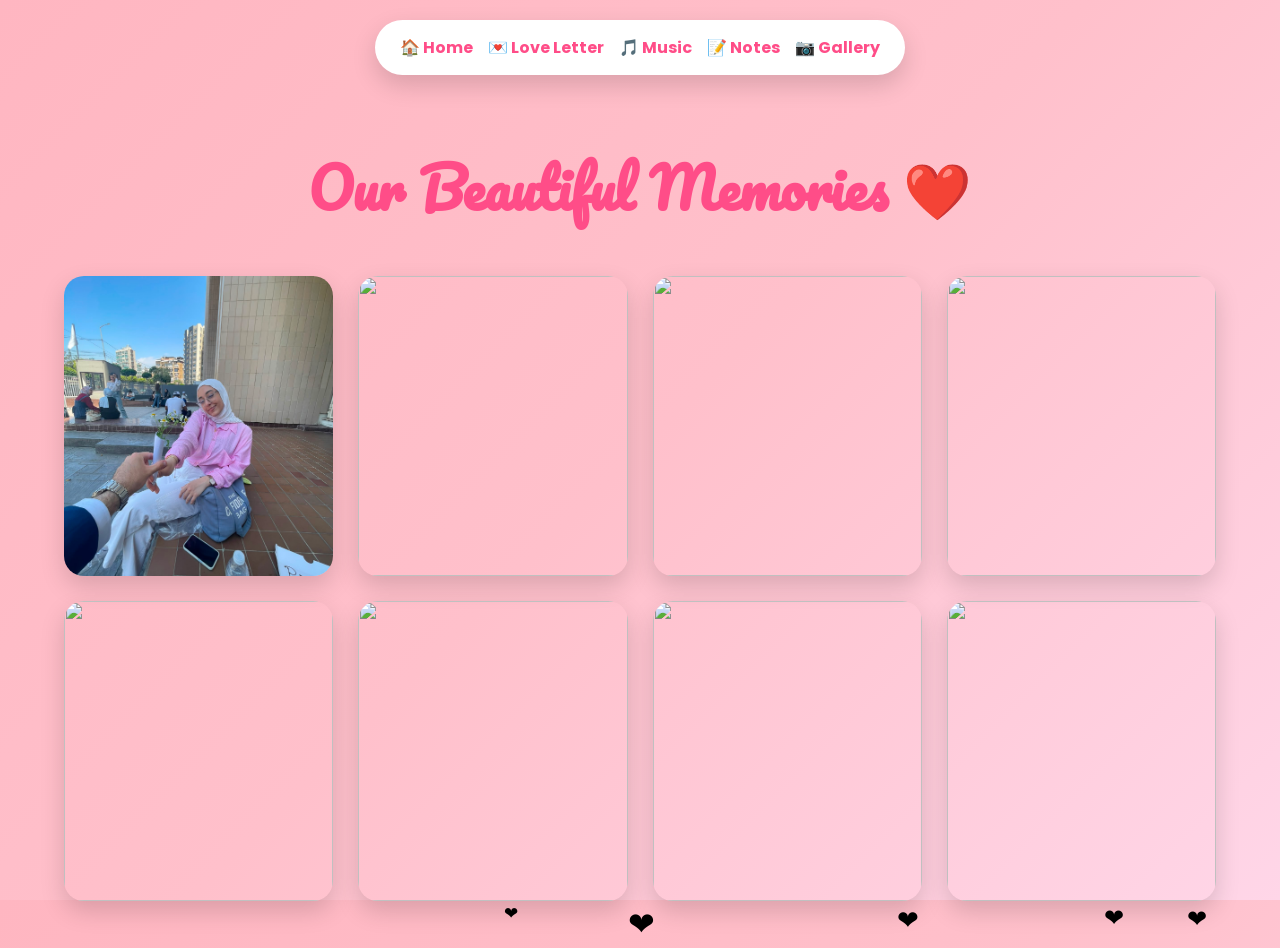
==== gallery.html @ b2b1d786 "Update image source path in gallery.html" ====
<!DOCTYPE html>
<html lang="en">

<head>

<meta charset="UTF-8">
<meta name="viewport" content="width=device-width, initial-scale=1.0">

<title>Our Memories ❤️</title>

<link rel="stylesheet" href="style.css">

<link href="https://fonts.googleapis.com/css2?family=Pacifico&family=Poppins:wght@300;500&display=swap" rel="stylesheet">

</head>

<body>

<nav class="navbar">

<a href="home.html">🏠 Home</a>
<a href="loveletter.html">💌 Love Letter</a>
<a href="music.html">🎵 Music</a>
<a href="notes.html">📝 Notes</a>
<a href="gallery.html">📷 Gallery</a>

</nav>

<div class="gallery-container">

<h1>Our Beautiful Memories ❤️</h1>

<div class="gallery">

<img src="../images/05dfa71c-2e24-4a74-99e2-e619ec2f1b42.jpg" onclick="openImage(this.src)">
<img src="images/photo2.jpg" onclick="openImage(this.src)">
<img src="images/photo3.jpg" onclick="openImage(this.src)">
<img src="images/photo4.jpg" onclick="openImage(this.src)">
<img src="images/photo5.jpg" onclick="openImage(this.src)">
<img src="images/photo6.jpg" onclick="openImage(this.src)">
<img src="images/photo7.jpg" onclick="openImage(this.src)">
<img src="images/photo8.jpg" onclick="openImage(this.src)">

</div>

</div>

<div id="popup">

<span onclick="closeImage()">✖</span>

<img id="popup-img">

</div>

<script src="script.js"></script>

</body>

</html>
---- style.css ----
*{
margin:0;
padding:0;
box-sizing:border-box;
}

body{

height:100vh;

display:flex;

justify-content:center;

align-items:center;

font-family:Poppins,sans-serif;

background:linear-gradient(135deg,#ffb6c1,#ffc0cb,#ffd6e8);

overflow:hidden;

}

.login-box{

background:white;

padding:40px;

border-radius:25px;

width:350px;

text-align:center;

box-shadow:0 15px 30px rgba(0,0,0,.15);

z-index:2;

}

.login-box h1{

font-family:Pacifico;

color:#ff4d88;

margin-bottom:25px;

font-size:32px;

}

input{

width:100%;

padding:14px;

border-radius:12px;

border:2px solid #ff4d88;

outline:none;

font-size:18px;

text-align:center;

margin-bottom:20px;

}

button{

background:#ff4d88;

border:none;

color:white;

padding:15px 35px;

font-size:18px;

border-radius:12px;

cursor:pointer;

transition:.3s;

}

button:hover{

transform:scale(1.08);

}

#error{

margin-top:15px;

color:red;

font-weight:bold;

}

.heart{

position:absolute;

top:100vh;

pointer-events:none;

font-size:24px;

animation:float 8s linear infinite;

z-index:-1;

user-select:none;

}
.home-container{

text-align:center;

z-index:2;

}

.welcome{

font-family:Pacifico;

font-size:60px;

color:#ff3d7f;

animation:fadeIn 2s;

margin-bottom:20px;

}

.subtitle{

font-size:24px;

color:white;

margin-bottom:40px;

animation:fadeIn 3s;

}

.buttons{

display:flex;

justify-content:center;

flex-wrap:wrap;

gap:20px;

}

.buttons a{

text-decoration:none;

background:white;

padding:18px 30px;

border-radius:40px;

color:#ff3d7f;

font-size:20px;

font-weight:bold;

box-shadow:0 8px 20px rgba(0,0,0,.2);

transition:.3s;

}

.buttons a:hover{

transform:translateY(-8px);

background:#ff4d88;

color:white;

}

@keyframes fadeIn{

from{

opacity:0;

transform:translateY(50px);

}

to{

opacity:1;

transform:translateY(0);

}

}
/* ---------- NAVIGATION ---------- */

/* ---------- NAVIGATION ---------- */

.navbar{

position:fixed;

top:20px;

left:50%;

transform:translateX(-50%);

display:flex;

gap:15px;

background:white;

padding:15px 25px;

border-radius:40px;

box-shadow:0 10px 25px rgba(0,0,0,.15);

z-index:5;

}

.navbar a{

text-decoration:none;

color:#ff4d88;

font-weight:bold;

transition:.3s;

}

.navbar a:hover{

color:#ff0066;

}

/* ---------- LETTER ---------- */

.letter-box{

margin-top:130px;

width:80%;

max-width:900px;

background:white;

padding:45px;

border-radius:30px;

box-shadow:0 15px 30px rgba(0,0,0,.15);

animation:fadeIn 1s;

}

.letter-box h1{

font-family:Pacifico;

color:#ff4d88;

margin-bottom:30px;

text-align:center;

}

#typing{

font-size:20px;

line-height:2;

color:#444;

white-space:pre-wrap;

}
.playlist{

margin-top:140px;

width:90%;
max-width:800px;

display:flex;
flex-direction:column;
gap:20px;

}

.playlist h1{

font-family:Pacifico;
font-size:50px;
text-align:center;
color:#ff4d88;
margin-bottom:20px;

}

.song{

text-decoration:none;

background:white;

padding:20px;

border-radius:20px;

font-size:22px;

font-weight:bold;

color:#ff4d88;

box-shadow:0 10px 25px rgba(0,0,0,.15);

transition:.3s;

}

.song:hover{

transform:scale(1.03);

background:#ff4d88;

color:white;

}
/* NOTES PAGE */

.notes-page{

margin-top:140px;

width:90%;

max-width:900px;

display:flex;

flex-direction:column;

gap:25px;

}

.notes-page h1{

font-family:Pacifico;

font-size:52px;

text-align:center;

color:#ff4d88;

margin-bottom:20px;

}

.note{

background:white;

padding:25px;

border-radius:25px;

font-size:22px;

color:#555;

box-shadow:0 15px 30px rgba(0,0,0,.15);

transition:.3s;

cursor:pointer;

}

.note:hover{

transform:translateY(-8px);

background:#ff4d88;

color:white;

}
/* ================= GALLERY ================= */

.gallery-container{

margin-top:140px;

width:90%;

text-align:center;

}

.gallery-container h1{

font-family:Pacifico;

font-size:55px;

color:#ff4d88;

margin-bottom:40px;

}

.gallery{

display:grid;

grid-template-columns:repeat(auto-fit,minmax(250px,1fr));

gap:25px;

}

.gallery img{

width:100%;

height:300px;

object-fit:cover;

border-radius:20px;

cursor:pointer;

transition:.4s;

box-shadow:0 10px 25px rgba(0,0,0,.15);

}

.gallery img:hover{

transform:scale(1.05);

}

#popup{

display:none;

position:fixed;

top:0;

left:0;

width:100%;

height:100%;

background:rgba(0,0,0,.9);

justify-content:center;

align-items:center;

z-index:100;

}

#popup img{

max-width:90%;

max-height:90%;

border-radius:20px;

}

#popup span{

position:absolute;

top:30px;

right:40px;

font-size:45px;

color:white;

cursor:pointer;

}
/* ===============================
   Floating Hearts & Cherry Blossoms
================================== */

#background-animation{

position:fixed;

top:0;
left:0;

width:100%;
height:100%;

overflow:hidden;

pointer-events:none;

z-index:-1;

}

.floating-heart,
.floating-flower{

position:absolute;

animation:floatUp linear infinite;

opacity:0.9;

user-select:none;

}

.floating-heart{

color:#ff4d88;

text-shadow:0 0 10px pink;

}

.floating-flower{

color:#ffb7d5;

filter:drop-shadow(0 0 5px white);

}

@keyframes floatUp{

0%{

transform:translateY(110vh) rotate(0deg);

opacity:0;

}

15%{

opacity:1;

}

85%{

opacity:1;

}

100%{

transform:translateY(-120vh) rotate(360deg);

opacity:0;

}

}
/* ================= LOVE LETTER ================= */

.letter-container{

display:flex;

justify-content:center;

align-items:center;

min-height:100vh;

padding:120px 20px 40px;

}

.letter{

background:white;

width:850px;

max-width:95%;

padding:45px;

border-radius:25px;

box-shadow:0 15px 35px rgba(0,0,0,.2);

animation:fadeLetter 1s ease;

position:relative;

}

.letter::before{

content:"";

position:absolute;

top:-18px;

left:50%;

transform:translateX(-50%);

width:120px;

height:8px;

background:#ff4d88;

border-radius:20px;

}

.letter h1{

font-family:'Pacifico',cursive;

text-align:center;

font-size:42px;

color:#ff4d88;

margin-bottom:35px;

}

#love-text{

font-size:20px;

line-height:2;

color:#444;

white-space:pre-line;

}

@keyframes fadeLetter{

from{

opacity:0;

transform:translateY(40px);

}

to{

opacity:1;

transform:translateY(0);

}

}
/* ===============================
   Floating Hearts & Cherry Blossoms
================================== */

#background-animation{

position:fixed;

top:0;
left:0;

width:100%;
height:100%;

overflow:hidden;

pointer-events:none;

z-index:-1;

}

.floating-heart,
.floating-flower{

position:absolute;

animation:floatUp linear infinite;

opacity:0.9;

user-select:none;

}

.floating-heart{

color:#ff4d88;

text-shadow:0 0 10px pink;

}

.floating-flower{

color:#ffb7d5;

filter:drop-shadow(0 0 5px white);

}

@keyframes floatUp{

0%{

transform:translateY(110vh) rotate(0deg);

opacity:0;

}

15%{

opacity:1;

}

85%{

opacity:1;

}

100%{

transform:translateY(-120vh) rotate(360deg);

opacity:0;

}

}
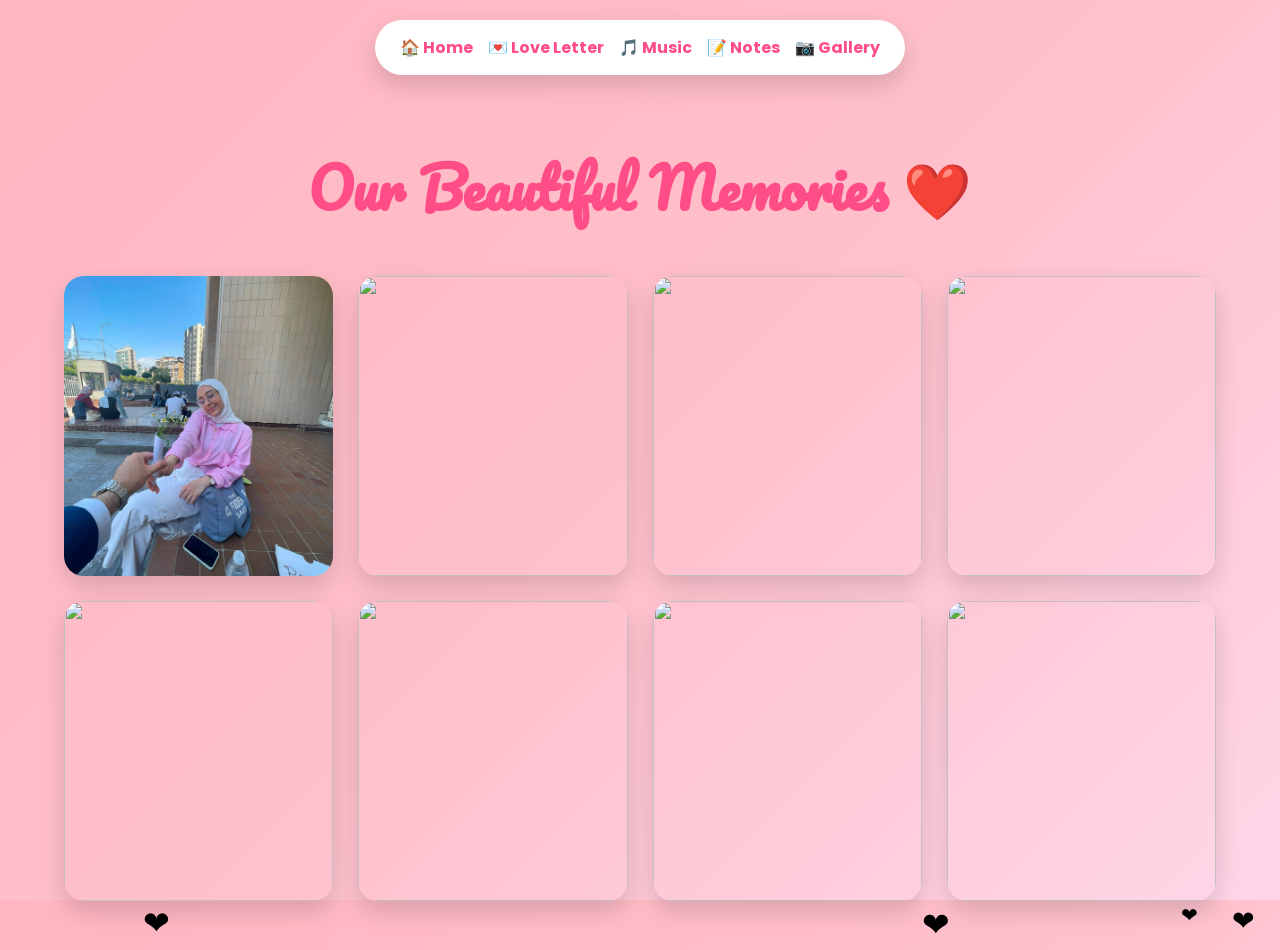
==== commit 2f6bac71: "Update image source path in gallery.html" ====
--- a/gallery.html
+++ b/gallery.html
@@ -32,7 +32,7 @@
 
 <div class="gallery">
 
-<img src="../images/05dfa71c-2e24-4a74-99e2-e619ec2f1b42.jpg" onclick="openImage(this.src)">
+<img src="images/05dfa71c-2e24-4a74-99e2-e619ec2f1b42.jpg" onclick="openImage(this.src)">
 <img src="images/photo2.jpg" onclick="openImage(this.src)">
 <img src="images/photo3.jpg" onclick="openImage(this.src)">
 <img src="images/photo4.jpg" onclick="openImage(this.src)">
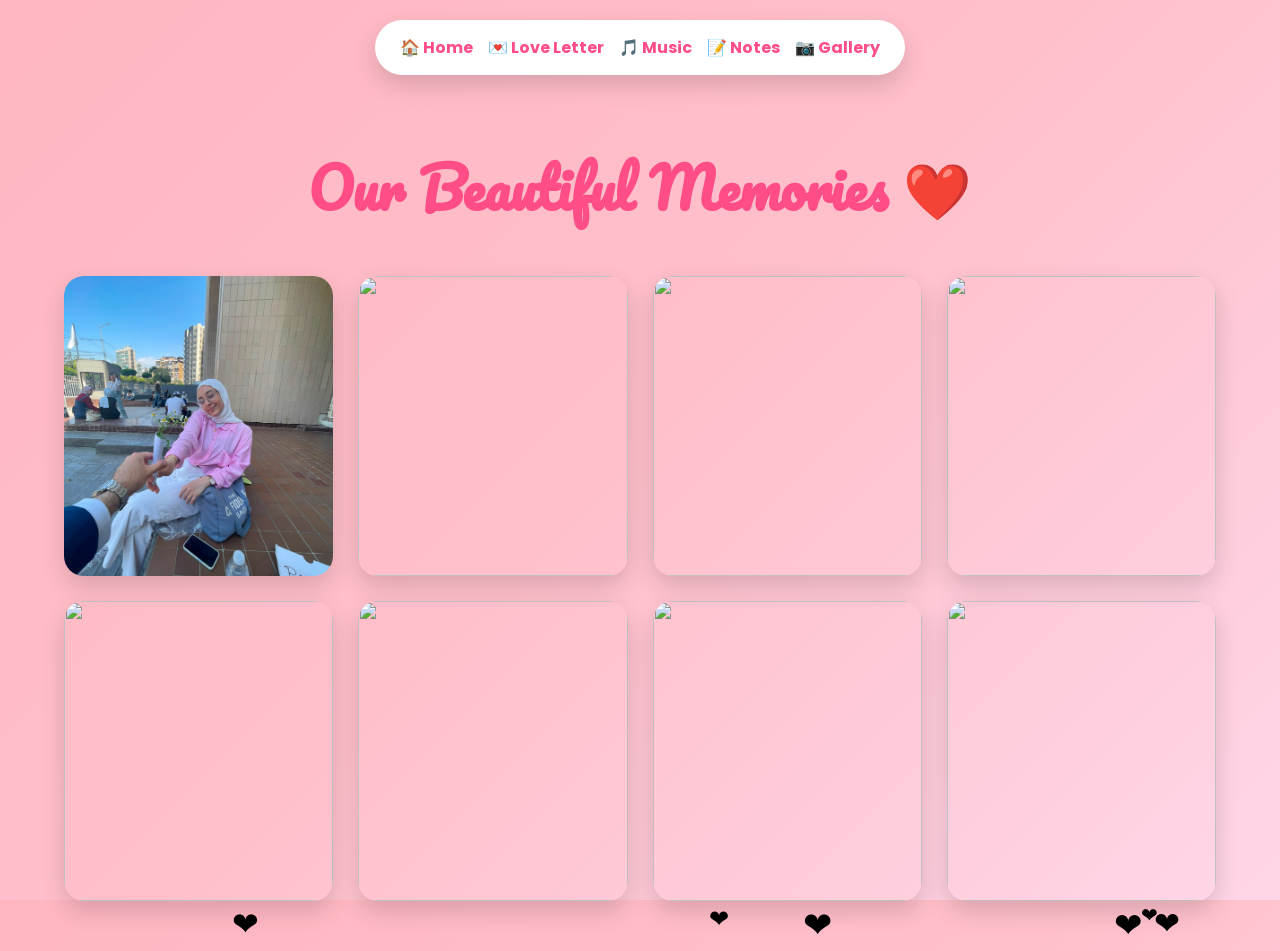
==== commit 667c36d6: "Update image source path in gallery.html" ====
--- a/gallery.html
+++ b/gallery.html
@@ -32,7 +32,7 @@
 
 <div class="gallery">
 
-<img src="images/05dfa71c-2e24-4a74-99e2-e619ec2f1b42.jpg" onclick="openImage(this.src)">
+<img src="../images/05dfa71c-2e24-4a74-99e2-e619ec2f1b42.jpg" onclick="openImage(this.src)">
 <img src="images/photo2.jpg" onclick="openImage(this.src)">
 <img src="images/photo3.jpg" onclick="openImage(this.src)">
 <img src="images/photo4.jpg" onclick="openImage(this.src)">
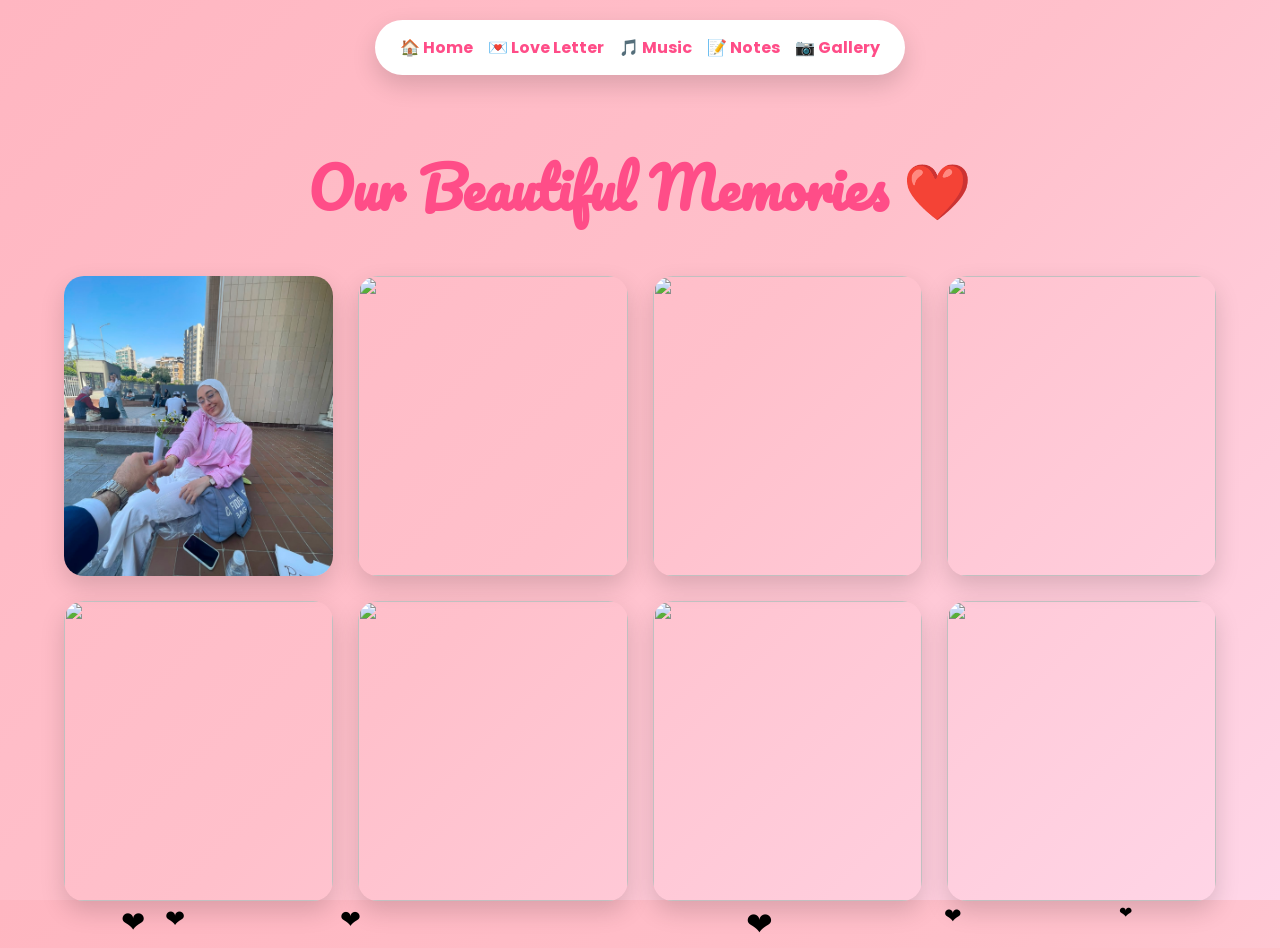
==== commit 41438d67: "Fix image source path in gallery.html" ====
--- a/gallery.html
+++ b/gallery.html
@@ -32,7 +32,7 @@
 
 <div class="gallery">
 
-<img src="../images/05dfa71c-2e24-4a74-99e2-e619ec2f1b42.jpg" onclick="openImage(this.src)">
+<img src="images/05dfa71c-2e24-4a74-99e2-e619ec2f1b42.jpg" onclick="openImage(this.src)">
 <img src="images/photo2.jpg" onclick="openImage(this.src)">
 <img src="images/photo3.jpg" onclick="openImage(this.src)">
 <img src="images/photo4.jpg" onclick="openImage(this.src)">
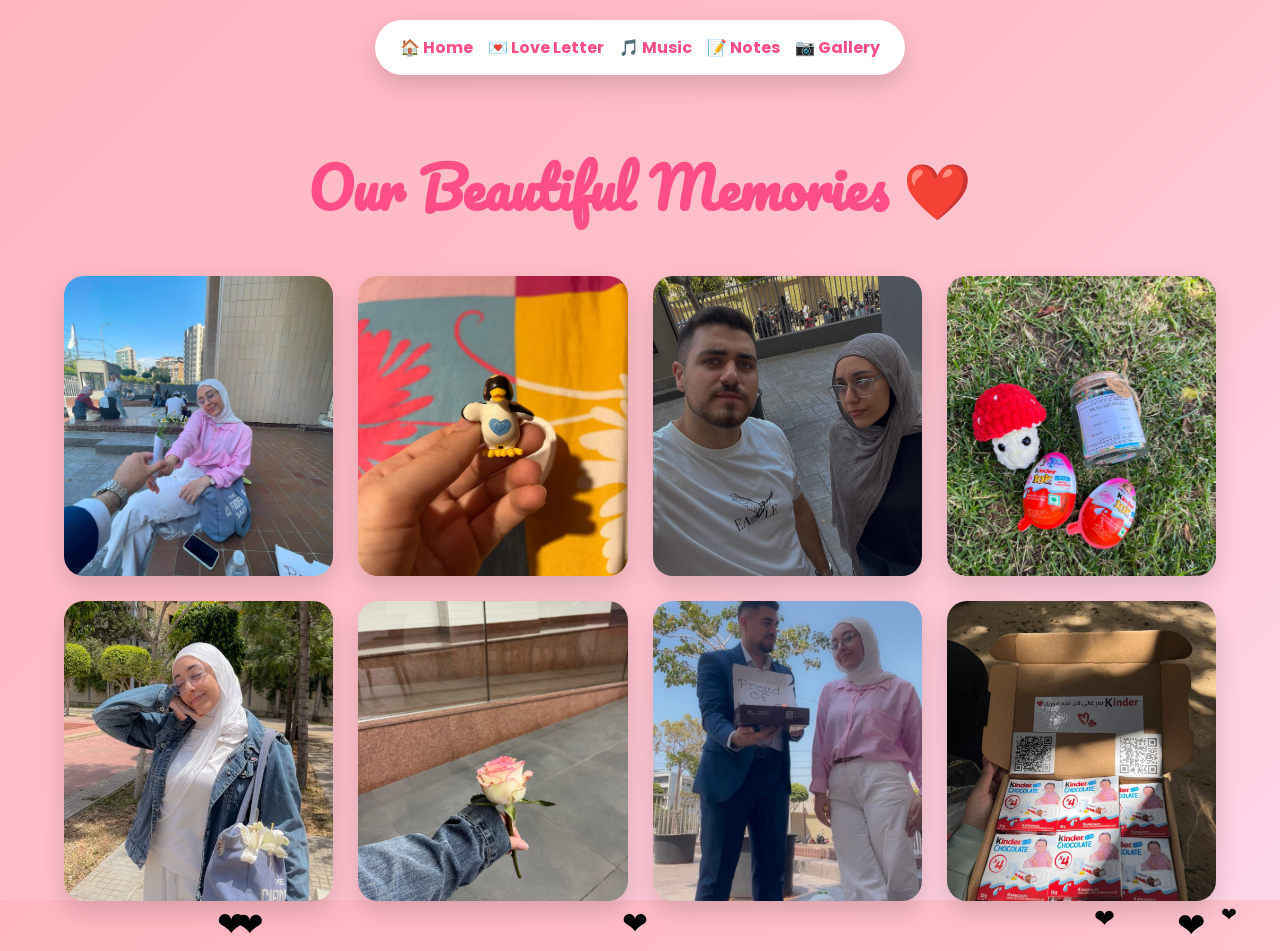
==== commit 1abf4527: "Add new images to the gallery" ====
--- a/gallery.html
+++ b/gallery.html
@@ -33,13 +33,13 @@
 <div class="gallery">
 
 <img src="images/05dfa71c-2e24-4a74-99e2-e619ec2f1b42.jpg" onclick="openImage(this.src)">
-<img src="images/photo2.jpg" onclick="openImage(this.src)">
-<img src="images/photo3.jpg" onclick="openImage(this.src)">
-<img src="images/photo4.jpg" onclick="openImage(this.src)">
-<img src="images/photo5.jpg" onclick="openImage(this.src)">
-<img src="images/photo6.jpg" onclick="openImage(this.src)">
-<img src="images/photo7.jpg" onclick="openImage(this.src)">
-<img src="images/photo8.jpg" onclick="openImage(this.src)">
+<img src="images/f3c8a224-32c1-47dc-9bed-261eb53e4347.jpg" onclick="openImage(this.src)">
+<img src="images/d9251d79-e039-4117-bbd8-be28b92fcc8a.jpg" onclick="openImage(this.src)">
+<img src="images/d1276c27-f472-4859-b43b-b915ed3546f3.jpg" onclick="openImage(this.src)">
+<img src="images/cfdb4d13-d4d5-4d27-bbab-866bb6af6de9.jpg" onclick="openImage(this.src)">
+<img src="images/cb59dca0-4b3a-49bf-bdc1-98d383d536a7.jpg" onclick="openImage(this.src)">
+<img src="images/a8204645-0722-4937-9a01-3d78709fbad1.jpg" onclick="openImage(this.src)">
+<img src="images/99904181-12ab-4084-8aac-6e0fdec358e8.jpg" onclick="openImage(this.src)">
 
 </div>
 
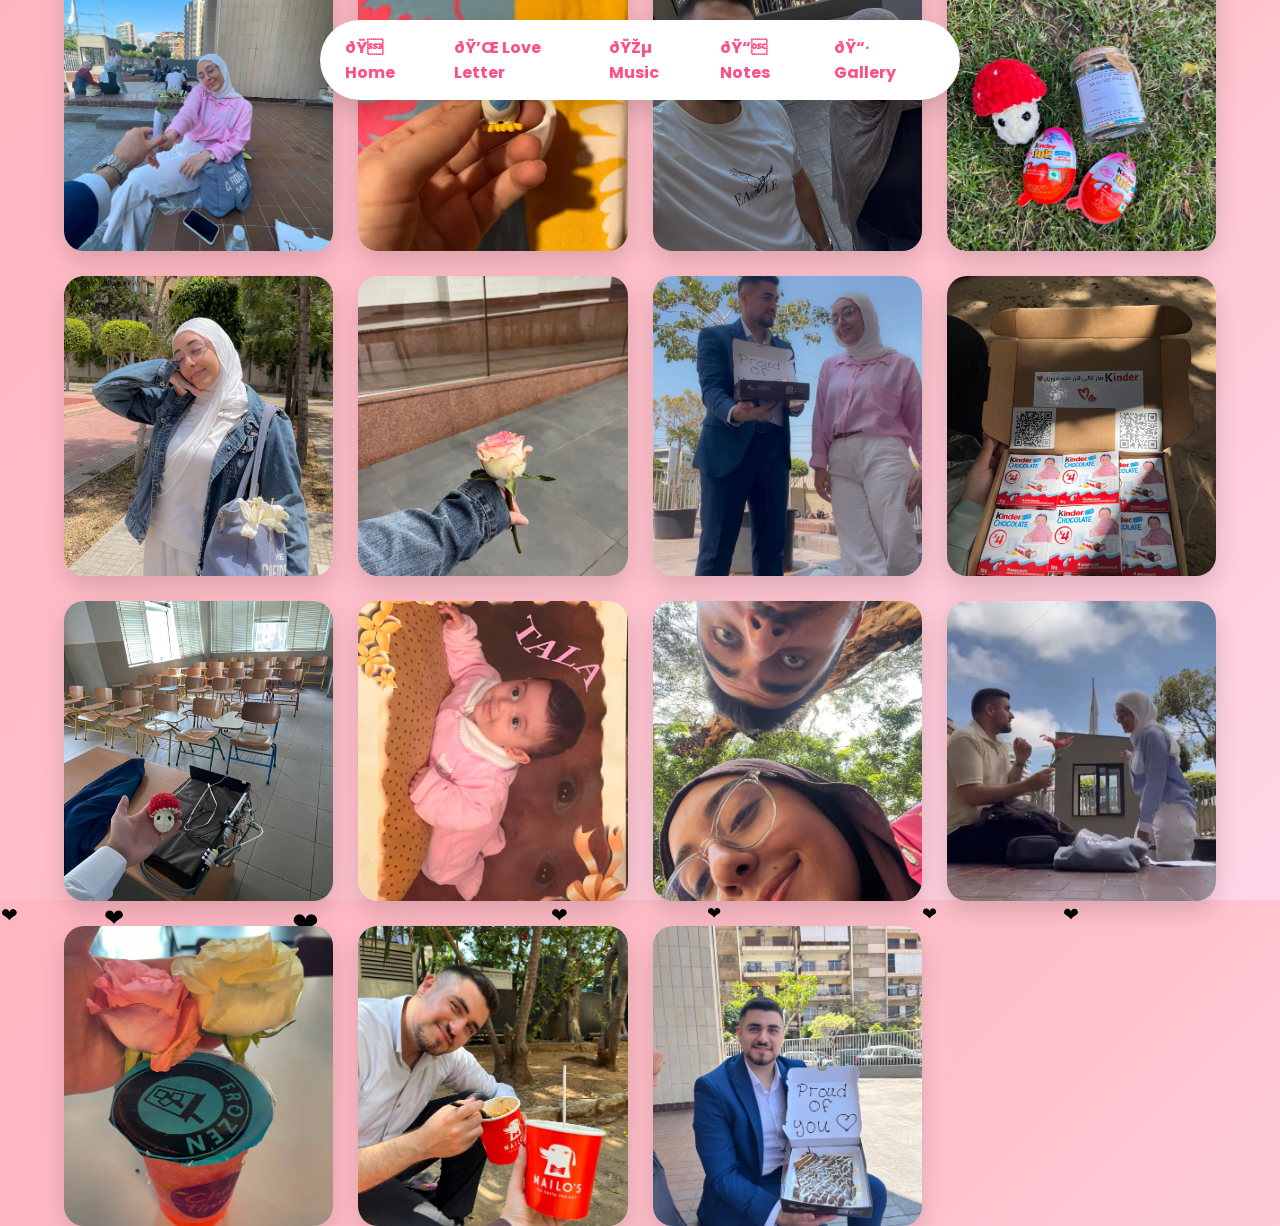
==== commit 74bfc592: "Update charset and add new images to gallery" ====
--- a/gallery.html
+++ b/gallery.html
@@ -3,7 +3,7 @@
 
 <head>
 
-<meta charset="UTF-8">
+<meta charset="UTF-15">
 <meta name="viewport" content="width=device-width, initial-scale=1.0">
 
 <title>Our Memories ❤️</title>
@@ -40,7 +40,14 @@
 <img src="images/cb59dca0-4b3a-49bf-bdc1-98d383d536a7.jpg" onclick="openImage(this.src)">
 <img src="images/a8204645-0722-4937-9a01-3d78709fbad1.jpg" onclick="openImage(this.src)">
 <img src="images/99904181-12ab-4084-8aac-6e0fdec358e8.jpg" onclick="openImage(this.src)">
-
+<img src="images/85676f47-0971-4701-a622-adf3de184890.jpg" onclick="openImage(this.src)">
+<img src="images/592074a3-c523-4158-96d4-fbb31114a388.jpg" onclick="openImage(this.src)">
+<img src="images/57a2f49c-a727-4047-84de-679328af158f.jpg" onclick="openImage(this.src)">
+<img src="images/525b46d3-6c20-4484-b314-845757a160f5.jpg" onclick="openImage(this.src)">
+<img src="images/3f4c6643-f733-430f-85d2-e4350ef2c856.jpg" onclick="openImage(this.src)">
+<img src="images/3cc99b60-43c4-4ccd-b72a-1a620ed9b2a5.jpg" onclick="openImage(this.src)">
+<img src="images/38d1b81d-9477-4de0-99de-37d5beca097b.jpg" onclick="openImage(this.src)">
+  
 </div>
 
 </div>
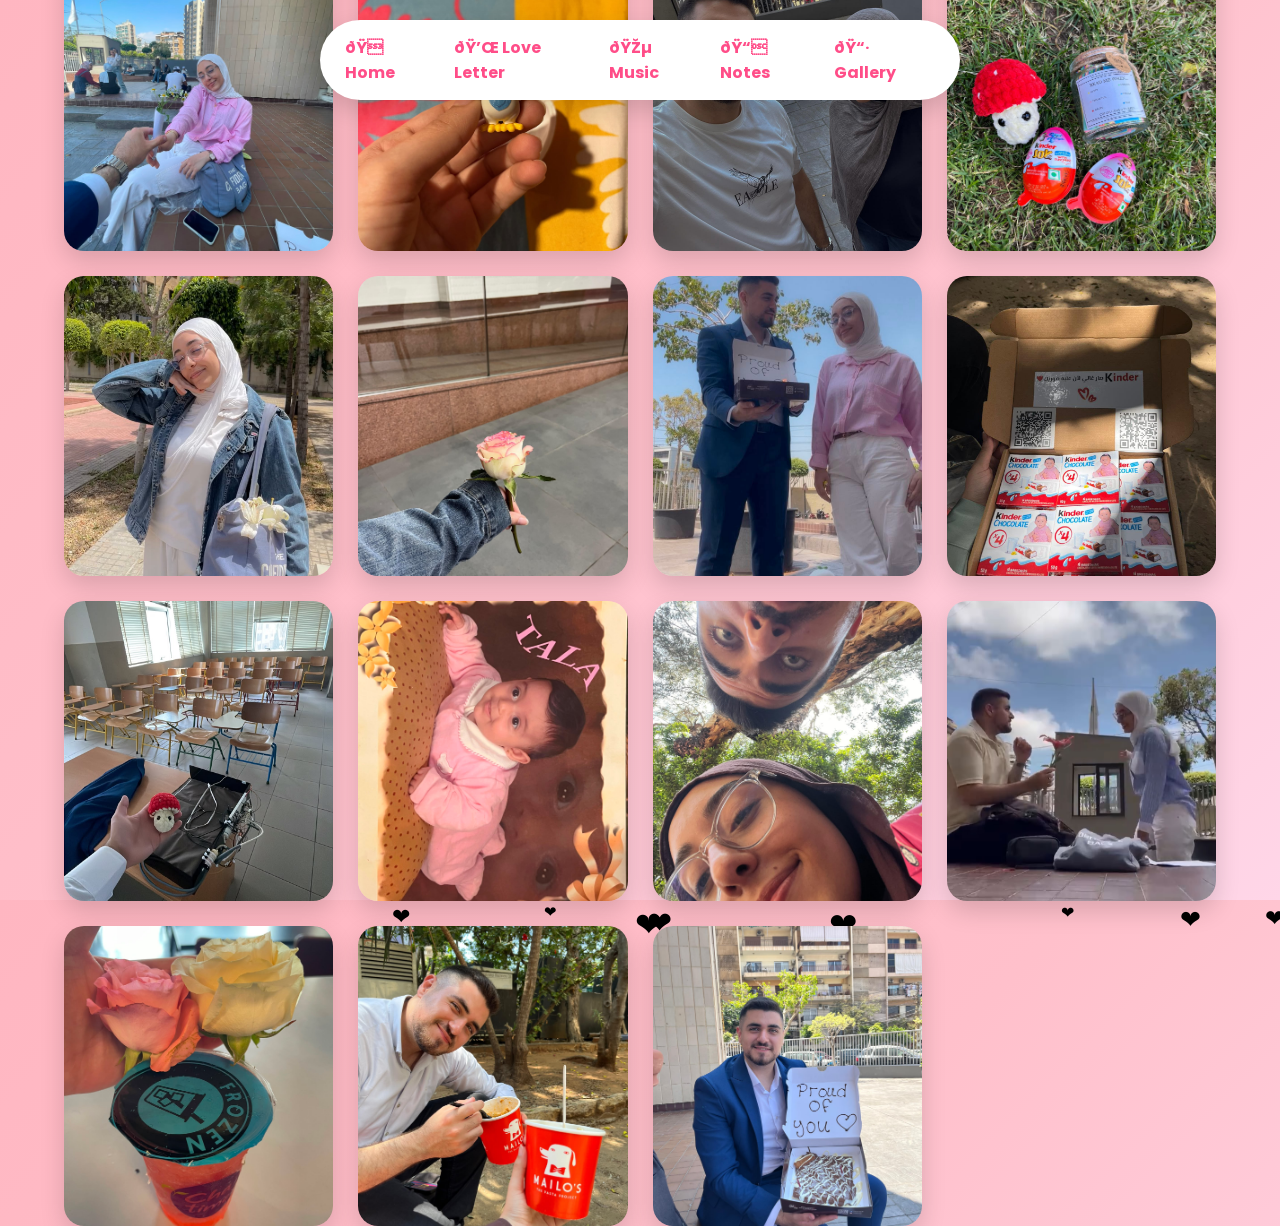
==== commit 3088d557: "Update gallery title to reflect current memories" ====
--- a/gallery.html
+++ b/gallery.html
@@ -28,7 +28,7 @@
 
 <div class="gallery-container">
 
-<h1>Our Beautiful Memories ❤️</h1>
+<h1>Our Beautiful Memories So Far ❤️</h1>
 
 <div class="gallery">
 
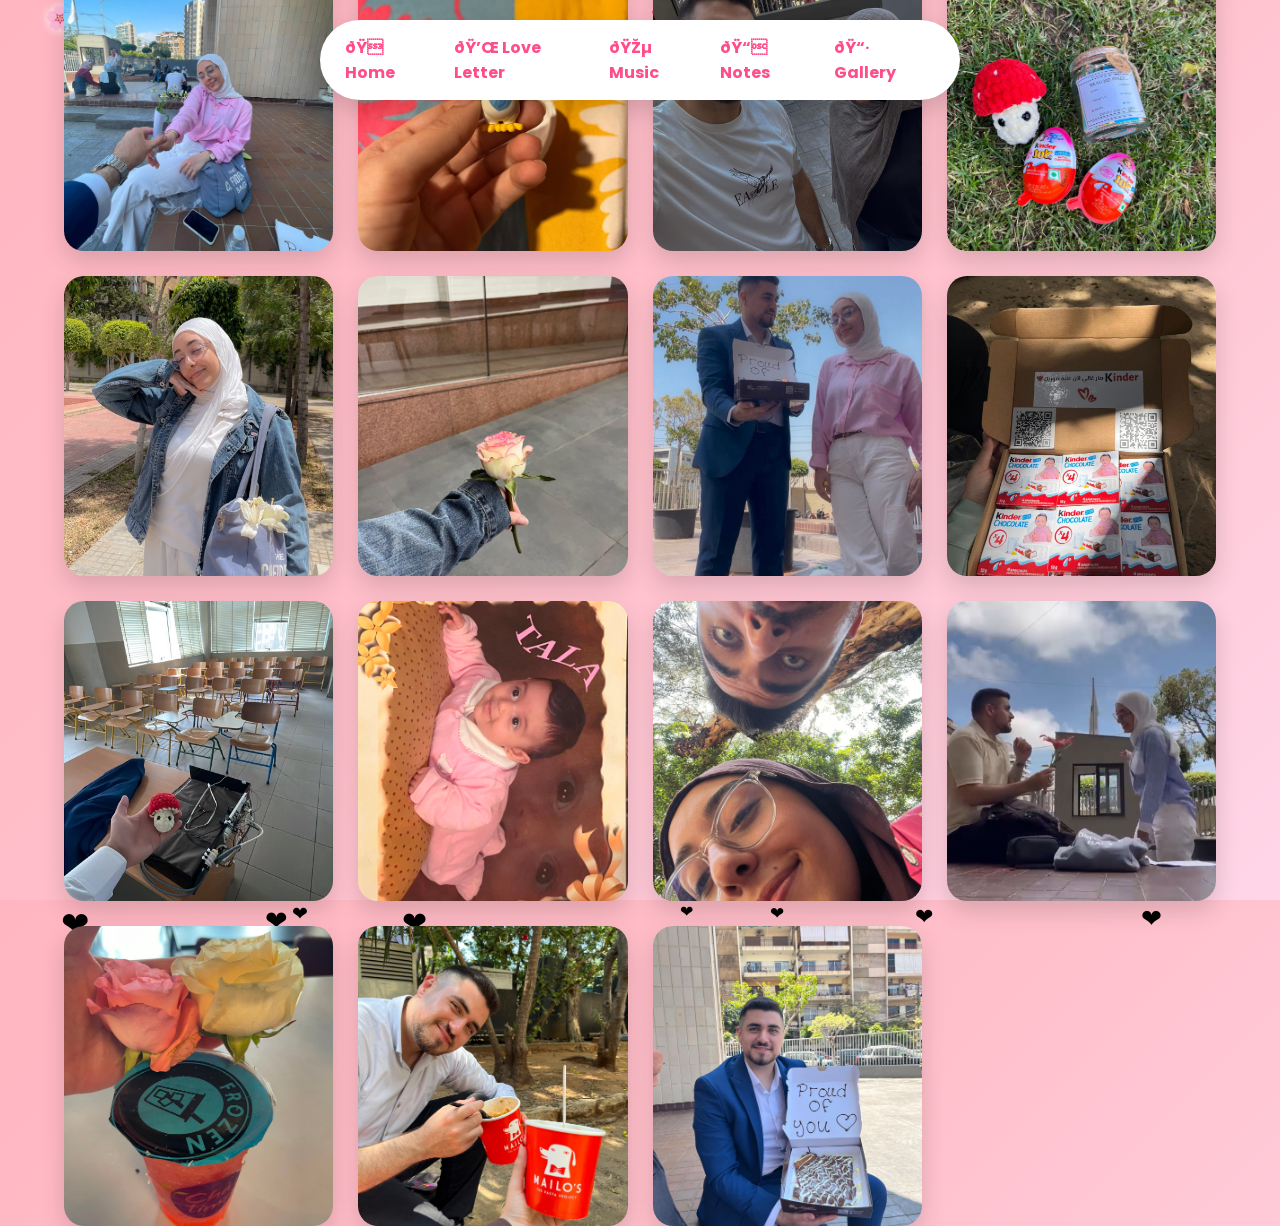
==== commit 43886c61: "Add background animation div to gallery.html" ====
--- a/gallery.html
+++ b/gallery.html
@@ -16,6 +16,12 @@
 
 <body>
 
+<div id="background-animation"></div>
+
+<!-- your website content -->
+
+</body>
+  
 <nav class="navbar">
 
 <a href="home.html">🏠 Home</a>
